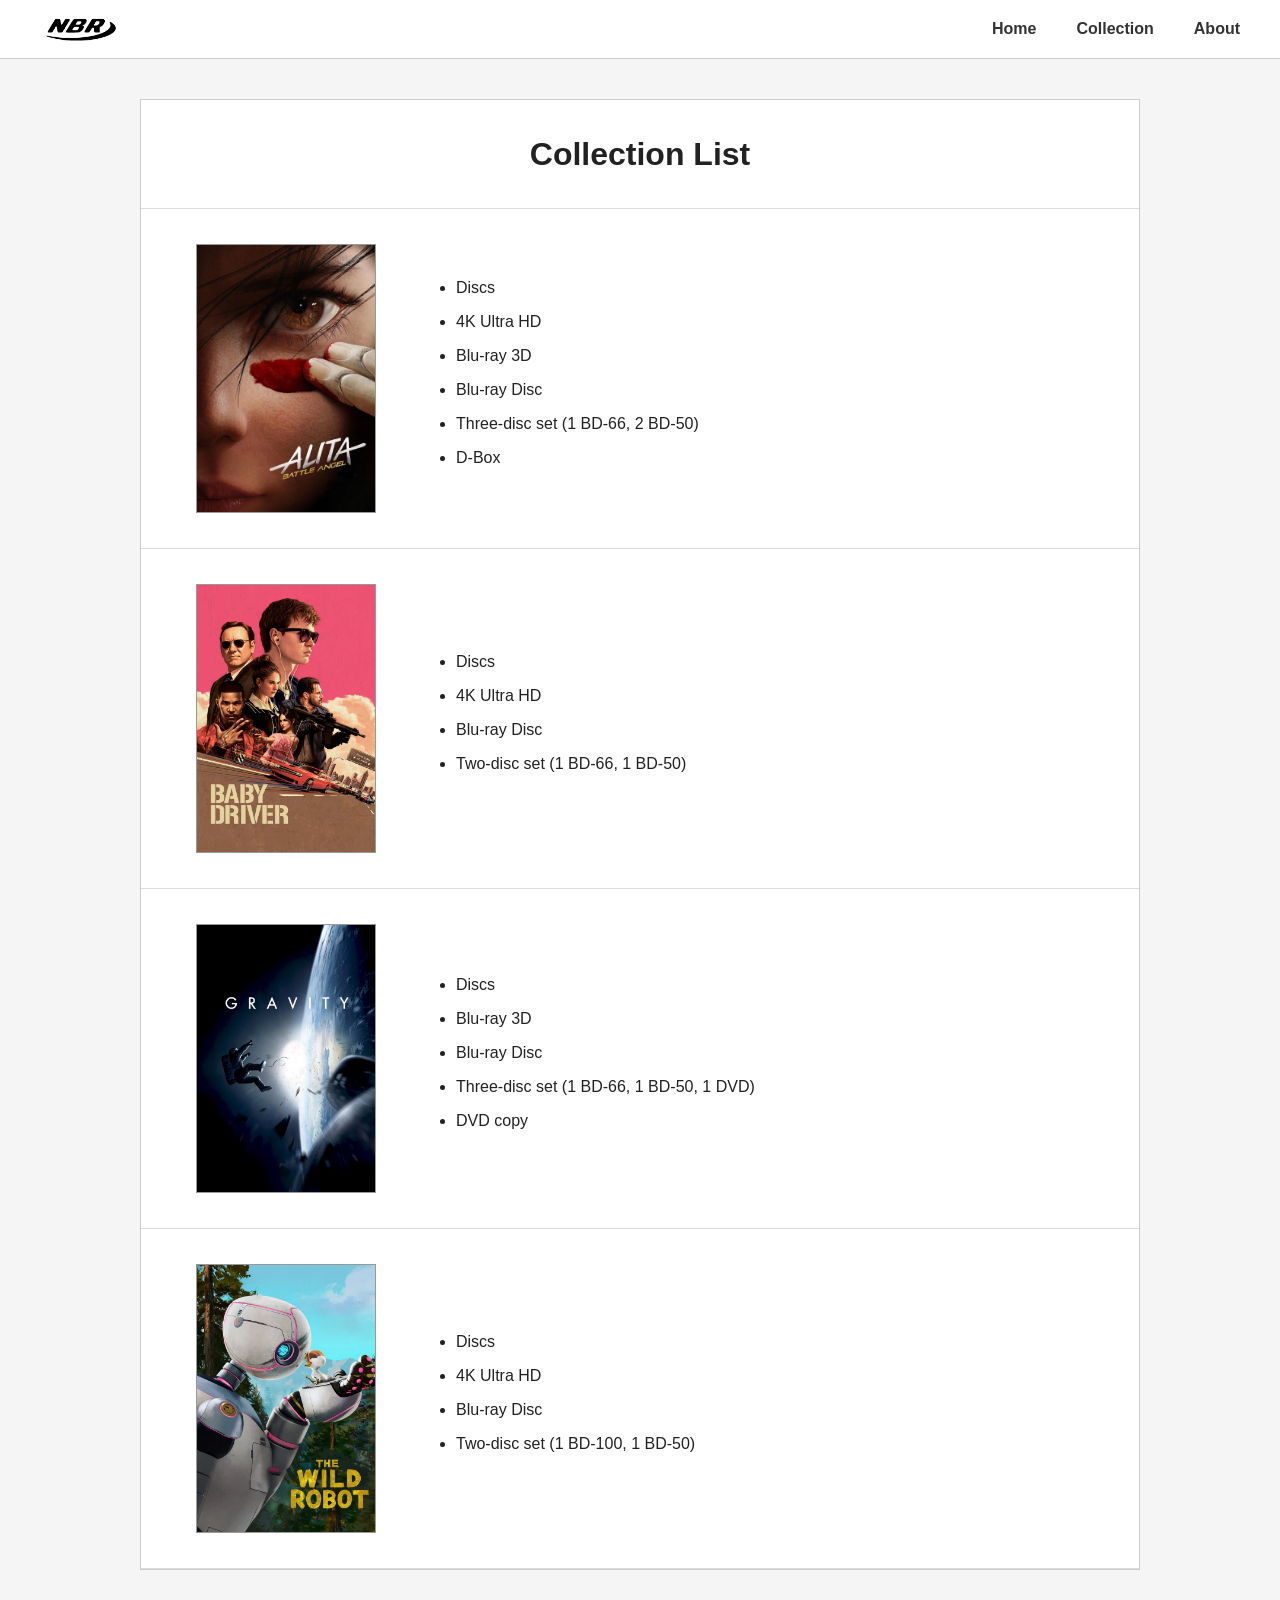
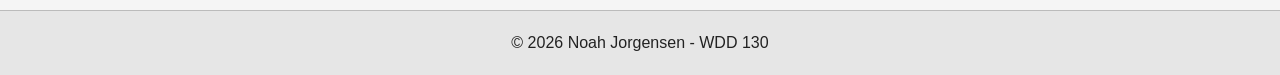
==== collection.html @ 294b9332 "Basic Styling for collection.html" ====
<!DOCTYPE html>
<html lang="en">
<head>
    <meta charset="UTF-8">
    <meta name="viewport" content="width=device-width, initial-scale=1.0">
    <link rel="stylesheet" href="style.css">
    <title>List Page</title>
</head>
<body>
    <header>
        <img src="images/nbrlogo.png" alt="Logo">
        <nav>
            <a href="index.html">Home</a>
            <a href="collection.html">Collection</a>
            <a href="about.html">About</a>
        </nav>
    </header>
    <div id="bulletlist">
        <section>
            <h1>Collection List</h1>
        </section>
        <section>
            <img src="images/alita.jpg", alt="empty">
            <ul>
                <li>Discs</li>
                <li>4K Ultra HD</li>
                <li>Blu-ray 3D</li>
                <li>Blu-ray Disc</li>
                <li>Three-disc set (1 BD-66, 2 BD-50)</li>
                <li>D-Box</li>
            </ul>
        </section>
        <section>
            <img src="images/baby_driver.jpg", alt="empty">
            <ul>
                <li>Discs</li>
                <li>4K Ultra HD</li>
                <li>Blu-ray Disc</li>
                <li>Two-disc set (1 BD-66, 1 BD-50)</li>
                
            </ul>
        </section>
        <section>
            <img src="images/gravity.jpg", alt="empty">
            <ul>
                <li>Discs</li>
                <li>Blu-ray 3D</li>
                <li>Blu-ray Disc</li>
                <li>Three-disc set (1 BD-66, 1 BD-50, 1 DVD)</li>
                <li>DVD copy</li>
            </ul>
        </section>
        <section>
            <img src="images/robot.jpg", alt="empty">
            <ul>
                <li>Discs</li>
                <li>4K Ultra HD</li>
                <li>Blu-ray Disc</li>
                <li>Two-disc set (1 BD-100, 1 BD-50)</li>
            </ul>
        </section>
    </div>
    <footer>
        <p>&copy; 2026 Noah Jorgensen - WDD 130</p>
    </footer>
</body>
</html>
---- style.css ----
header {
    display: flex;
    justify-content: space-between;
    align-items: center;

    padding: 15px 40px;

    background: white;

    border-bottom: 1px solid #ccc;
}

header img {
    width: 80px;
}

nav {
    display: flex;
    gap: 40px;
}

nav a {
    text-decoration: none;
    color: #333;
    font-weight: bold;
}

nav a:hover {
    text-decoration: underline;
}
* {
    margin: 0;
    padding: 0;
    box-sizing: border-box;
}

/* Whole page */

body {
    font-family: Arial, Helvetica, sans-serif;
    background: #f5f5f5;
    color: #222;
    line-height: 1.5;
}

/* Main container */

#bulletlist {
    max-width: 1000px;
    margin: 40px auto;
    background: white;
    border: 1px solid #ccc;
}

/* Title */

#bulletlist h1 {
    text-align: center;
    font-size: 2rem;
    padding: 30px 0;
    border-bottom: 1px solid #ddd;
}

/* Each movie */

#bulletlist section:not(:first-child) {
    display: grid;
    grid-template-columns: 220px 1fr;
    gap: 40px;

    align-items: center;

    padding: 35px;

    border-bottom: 1px solid #ddd;
}

/* Posters */

#bulletlist img {
    width: 180px;
    height: auto;

    border: 1px solid #999;

    justify-self: center;
}

/* Lists */

#bulletlist ul {
    padding-left: 20px;
}

#bulletlist li {
    margin-bottom: 10px;
}

/* Footer */

footer {
    margin-top: 30px;

    padding: 20px;

    background: #e6e6e6;

    text-align: center;

    border-top: 1px solid #bbb;
}
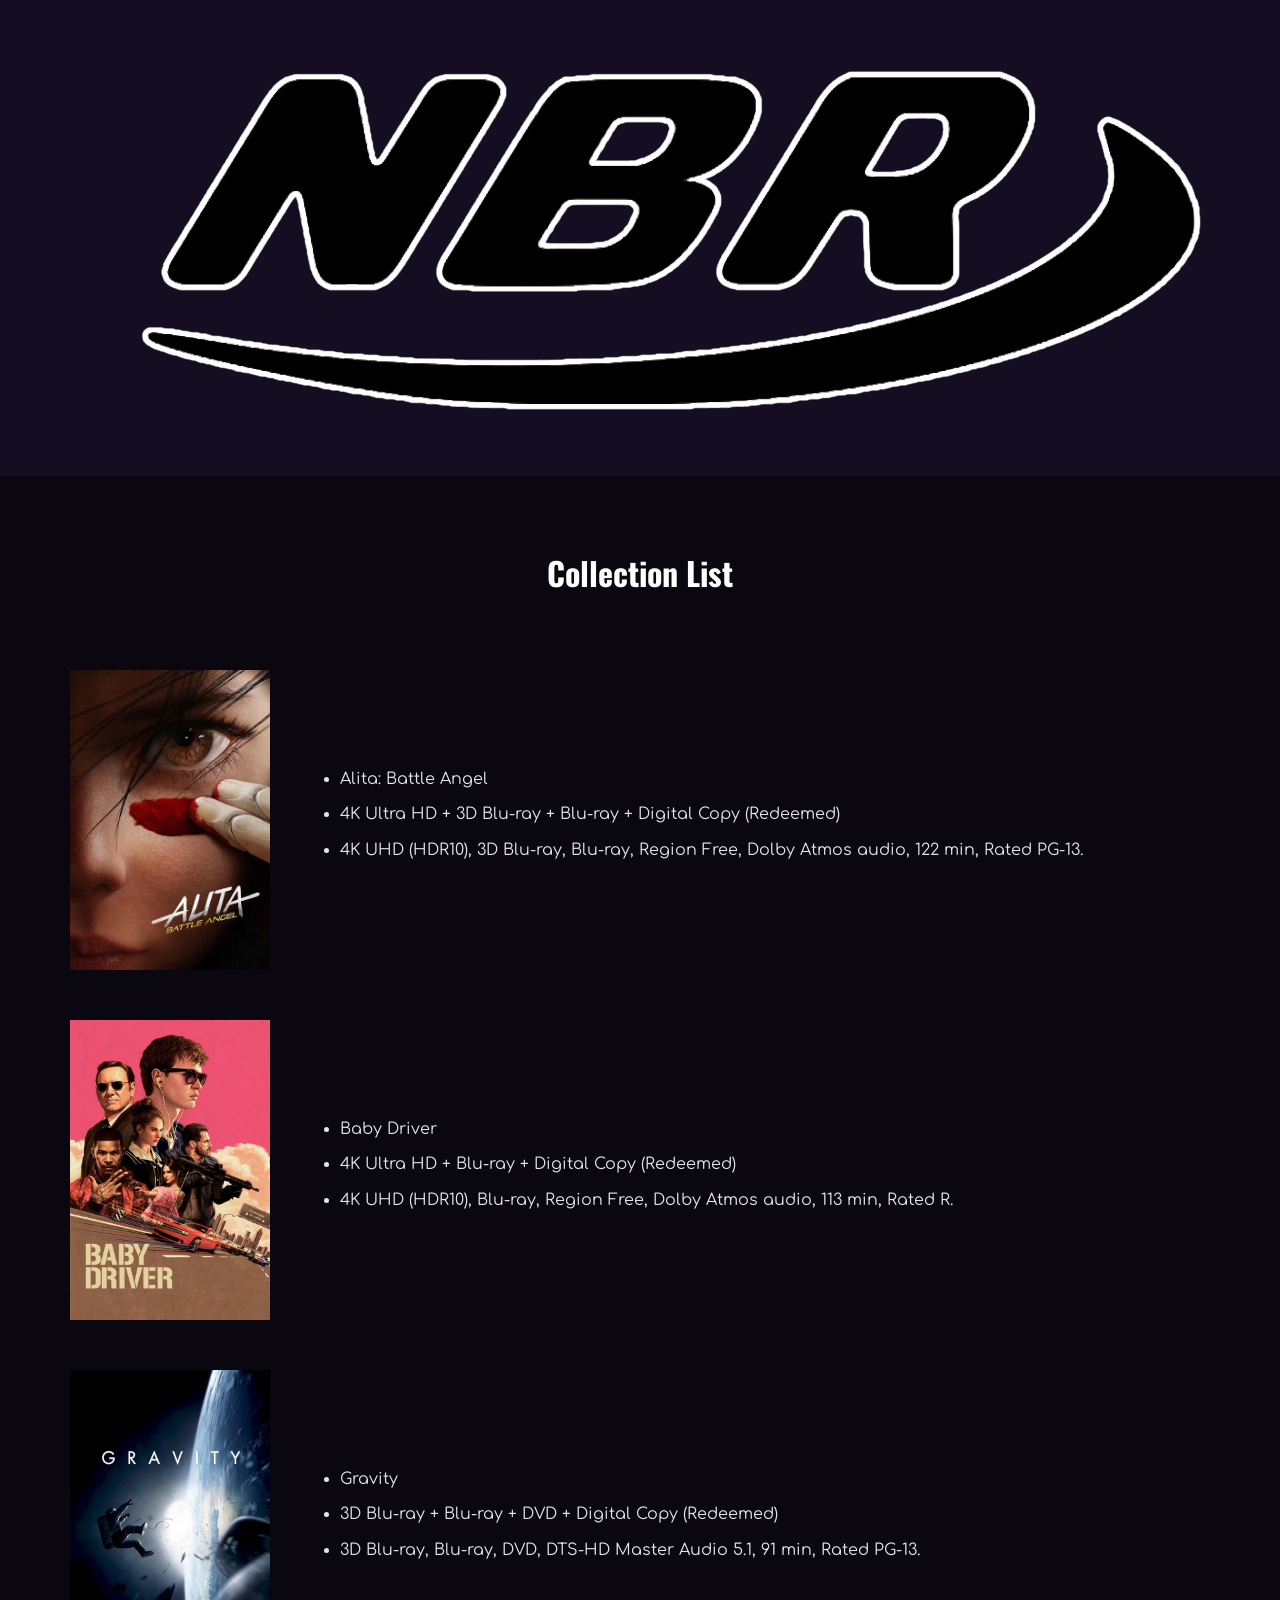
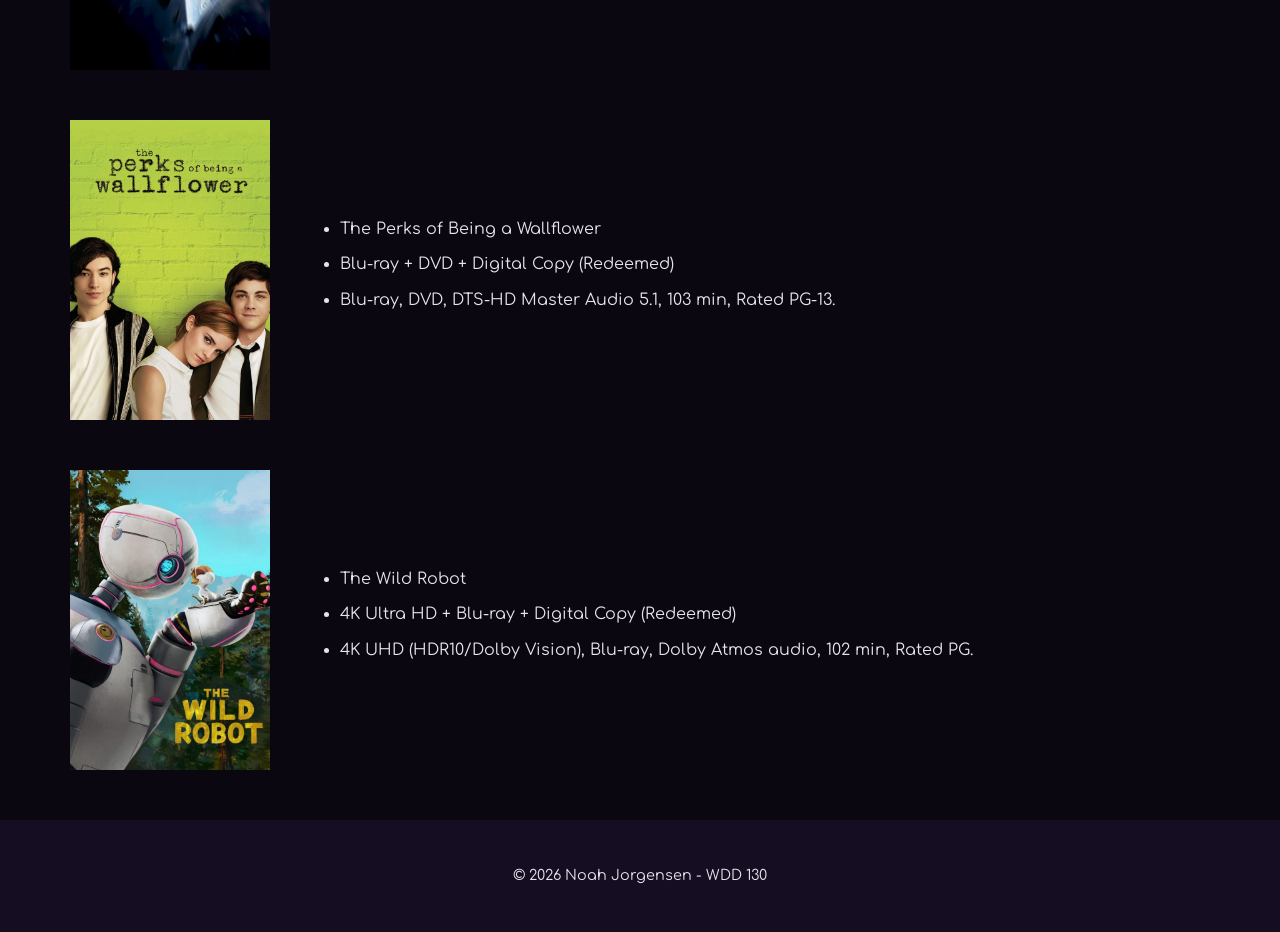
==== commit 790e3276: "Consistency between pages My work here is done." ====
--- a/collection.html
+++ b/collection.html
@@ -1,67 +1,69 @@
 <!DOCTYPE html>
 <html lang="en">
-<head>
-    <meta charset="UTF-8">
-    <meta name="viewport" content="width=device-width, initial-scale=1.0">
-    <link rel="stylesheet" href="style.css">
-    <title>List Page</title>
-</head>
-<body>
-    <header>
-        <img src="images/nbrlogo.png" alt="Logo">
-        <nav>
-            <a href="index.html">Home</a>
-            <a href="collection.html">Collection</a>
-            <a href="about.html">About</a>
-        </nav>
-    </header>
-    <div id="bulletlist">
-        <section>
+    <head>
+        <meta charset="UTF-8">
+        <meta name="viewport" content="width=device-width, initial-scale=1.0">
+        <link rel="stylesheet" href="styles/page1.css">
+        <title>Collection</title>
+    </head>
+    <body>
+        <header>
+            <div class="logo">
+                <img src="images/nbrlogo.png" alt="Logo">
+            </div>
+            <nav>
+                <a href="index.html">Home</a>
+                <a href="collection.html">Collection</a>
+                <a href="about.html">About</a>
+            </nav>
+        </header>
+
+        <main>
             <h1>Collection List</h1>
-        </section>
-        <section>
-            <img src="images/alita.jpg", alt="empty">
-            <ul>
-                <li>Discs</li>
-                <li>4K Ultra HD</li>
-                <li>Blu-ray 3D</li>
-                <li>Blu-ray Disc</li>
-                <li>Three-disc set (1 BD-66, 2 BD-50)</li>
-                <li>D-Box</li>
-            </ul>
-        </section>
-        <section>
-            <img src="images/baby_driver.jpg", alt="empty">
-            <ul>
-                <li>Discs</li>
-                <li>4K Ultra HD</li>
-                <li>Blu-ray Disc</li>
-                <li>Two-disc set (1 BD-66, 1 BD-50)</li>
-                
-            </ul>
-        </section>
-        <section>
-            <img src="images/gravity.jpg", alt="empty">
-            <ul>
-                <li>Discs</li>
-                <li>Blu-ray 3D</li>
-                <li>Blu-ray Disc</li>
-                <li>Three-disc set (1 BD-66, 1 BD-50, 1 DVD)</li>
-                <li>DVD copy</li>
-            </ul>
-        </section>
-        <section>
-            <img src="images/robot.jpg", alt="empty">
-            <ul>
-                <li>Discs</li>
-                <li>4K Ultra HD</li>
-                <li>Blu-ray Disc</li>
-                <li>Two-disc set (1 BD-100, 1 BD-50)</li>
-            </ul>
-        </section>
-    </div>
-    <footer>
+            <section class="collection">
+                <img src="images/alita.jpg" alt="alita">
+                <ul class="collection-info">
+                <li>Alita: Battle Angel</li>
+                <li>4K Ultra HD + 3D Blu-ray + Blu-ray + Digital Copy (Redeemed)</li>
+                <li>4K UHD (HDR10), 3D Blu-ray, Blu-ray, Region Free, Dolby Atmos audio, 122 min, Rated PG-13.</li>      
+                </ul>  
+            </section>
+            <section class="collection">
+                <img src="images/baby_driver.jpg" alt="baby_driver">
+                <ul class="collection-info">
+                <li>Baby Driver</li>
+                <li>4K Ultra HD + Blu-ray + Digital Copy (Redeemed)</li>
+                <li>4K UHD (HDR10), Blu-ray, Region Free, Dolby Atmos audio, 113 min, Rated R.</li>        
+                </ul>
+            </section>
+            <section class="collection">
+                <img src="images/gravity.jpg" alt="gravity">
+                <ul class="collection-info">
+                <li>Gravity</li>
+                <li>3D Blu-ray + Blu-ray + DVD + Digital Copy (Redeemed)</li>
+                <li>3D Blu-ray, Blu-ray, DVD, DTS-HD Master Audio 5.1, 91 min, Rated PG-13.</li>    
+                </ul>    
+            </section>
+            <section class="collection">
+                <img src="images/wallflower.jpg" alt="wallflower">
+                <ul class="collection-info">
+                <li>The Perks of Being a Wallflower</li>
+                <li>Blu-ray + DVD + Digital Copy (Redeemed)</li>
+                <li>Blu-ray, DVD, DTS-HD Master Audio 5.1, 103 min, Rated PG-13.</li>  
+                </ul>      
+            </section>
+            <section class="collection">
+                <img src="images/robot.jpg" alt="robot">
+                <ul class="collection-info">
+                <li>The Wild Robot</li>
+                <li>4K Ultra HD + Blu-ray + Digital Copy (Redeemed)</li>
+                <li>4K UHD (HDR10/Dolby Vision), Blu-ray, Dolby Atmos audio, 102 min, Rated PG.</li>   
+                </ul>     
+            </section>
+        </main>
+
+        <footer>
         <p>&copy; 2026 Noah Jorgensen - WDD 130</p>
-    </footer>
-</body>
-</html>+        </footer>
+    </body>
+</html>
--- a/styles/page1.css
+++ b/styles/page1.css
@@ -0,0 +1,122 @@
+@import url('https://fonts.googleapis.com/css2?family=Comfortaa:wght@300..700&family=Oswald:wght@200..700&display=swap');
+
+/* --- Color Palette from Site Plan --- */
+:root {
+    --bg-primary: #0B0711;
+    --text-secondary: #E6E4EA;
+    --accent-purple: #7B2CBF;
+    --text-white: #FFFFFF;
+}
+
+/* --- General Styles --- */
+body {
+    background-color: var(--bg-primary);
+    color: var(--text-secondary);
+    font-family: 'Comfortaa', cursive; /* Paragraph font */
+    margin: 0;
+    padding: 0;
+    line-height: 1.6;
+}
+
+h1, h2, h3, .logo {
+    font-family: 'Oswald', sans-serif; /* Heading font */
+    color: var(--text-white);
+}
+
+/* --- Header and Navigation --- */
+header {
+    display: flex;
+    justify-content: space-between;
+    align-items: center;
+    padding: 20px 50px;
+    background-color: #150E22; /* Slightly lighter background to create contrast */
+}
+
+.logo {
+    font-size: 2.5em;
+    font-weight: bold;
+    color: var(--text-white);
+}
+
+nav a {
+    color: var(--text-secondary);
+    text-decoration: none;
+    margin-left: 30px;
+    font-size: 1.1em;
+    transition: color 0.3s ease;
+}
+
+nav a:hover {
+    color: var(--accent-purple);
+}
+
+/* --- Hero Section --- */
+.hero {
+    text-align: center;
+    padding: 100px 20px;
+}
+
+.hero h1 {
+    font-size: 4em;
+    margin-bottom: 10px;
+}
+
+/* --- Buttons --- */
+.button {
+    display: inline-block;
+    background-color: var(--accent-purple);
+    color: var(--text-white);
+    padding: 15px 40px;
+    text-decoration: none;
+    font-size: 1.2em;
+    border-radius: 5px;
+    margin-top: 20px;
+    font-family: 'Oswald', sans-serif;
+    transition: background-color 0.3s ease;
+}
+
+.button:hover {
+    background-color: #5d2192; /* Darker purple on hover */
+}
+
+h1 {
+    text-align: center;
+    padding: 50px 0;
+}
+
+.collection {
+    display: flex;
+    align-items: center;
+    gap: 70px;
+    margin-bottom: 50px;
+}
+
+.collection img {
+    width: 200px;
+    flex-shrink: 0;
+    margin-left: 70px;
+    transition: transform 0.3s ease;
+}
+
+.collection img:hover {
+    transform: scale(1.05);
+}
+
+.collection-info {
+    margin: 0;
+    padding: 0;
+}
+
+.collection-info li {
+    margin-bottom: 10px;
+}
+
+footer {
+    text-align: center;
+    padding: 30px;
+    background-color: #150E22;
+    margin-top: 40px;
+    font-size: 0.9em;
+}
+
+
